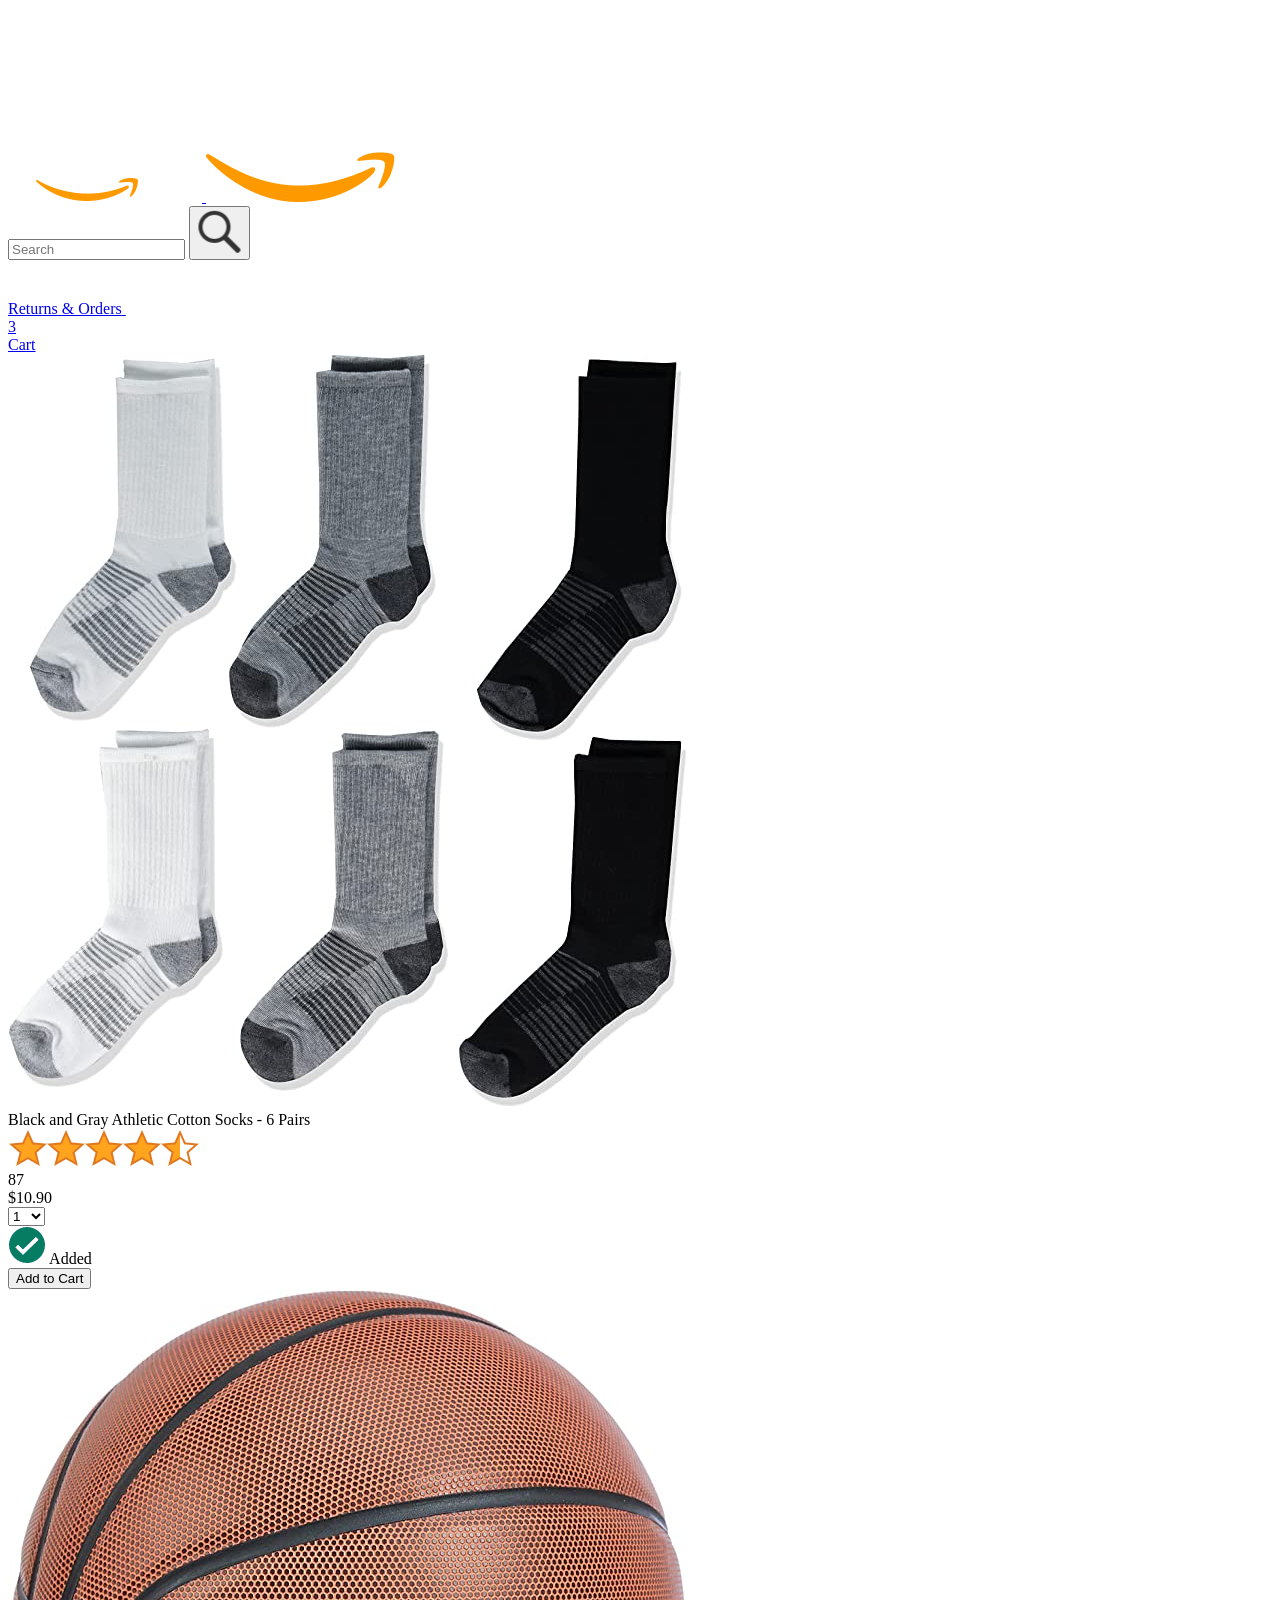
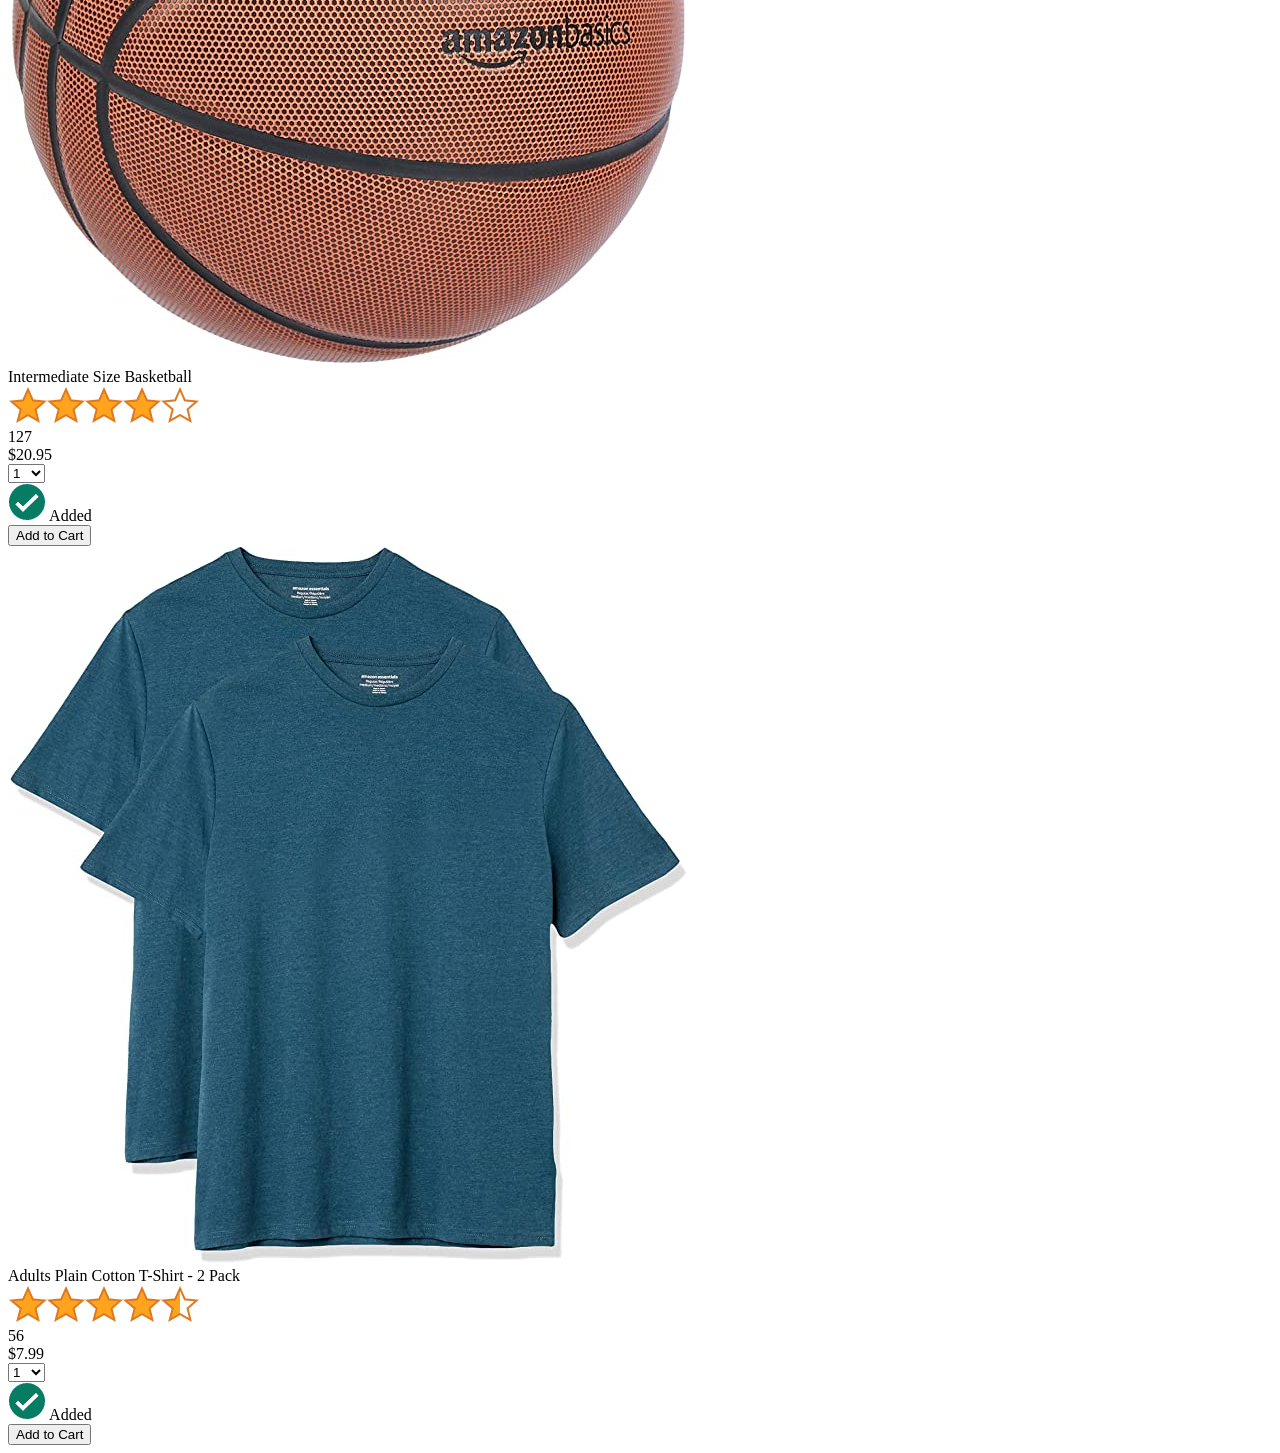
==== amazon.html @ d14b9520 "save the new files" ====
<!DOCTYPE html>
<html>
  <head>
    <title>Amazon Project</title>

    <meta name="viewport" content="width=device-width, initial-scale=1">

    
    <link rel="preconnect" href="https://fonts.googleapis.com">
    <link rel="preconnect" href="https://fonts.gstatic.com" crossorigin>
    <link href="https://fonts.googleapis.com/css2?family=Roboto:wght@400;500;700&display=swap" rel="stylesheet">

    
    <link rel="stylesheet" href="styles/shared/general.css">
    <link rel="stylesheet" href="styles/shared/amazon-header.css">
    <link rel="stylesheet" href="styles/pages/amazon.css">
  </head>
  
  <body>
    <div class="amazon-header">
      <div class="amazon-header-left-section">
        <a href="amazon.html" class="header-link">
          <img class="amazon-logo"
            src="images/amazon-logo-white.png">
          <img class="amazon-mobile-logo"
            src="images/amazon-mobile-logo-white.png">
        </a>
      </div>

      <div class="amazon-header-middle-section">
        <input class="search-bar" type="text" placeholder="Search">

        <button class="search-button">
          <img class="search-icon" src="images/icons/search-icon.png">
        </button>
      </div>

      <div class="amazon-header-right-section">
        <a class="orders-link header-link" href="orders.html">
          <span class="returns-text">Returns</span>
          <span class="orders-text">& Orders</span>
        </a>

        <a class="cart-link header-link" href="checkout.html">
          <img class="cart-icon" src="images/icons/cart-icon.png">
          <div class="cart-quantity">3</div>
          <div class="cart-text">Cart</div>
        </a>
      </div>
    </div>
    
    <div class="main">
      <div class="products-grid">
        <div class="product-container">
          <div class="product-image-container">
            <img class="product-image"
              src="images/products/athletic-cotton-socks-6-pairs.jpg">
          </div>

          <div class="product-name limit-text-to-2-lines">
            Black and Gray Athletic Cotton Socks - 6 Pairs
          </div>

          <div class="product-rating-container">
            <img class="product-rating-stars"
              src="images/ratings/rating-45.png">
            <div class="product-rating-count link-primary">
              87
            </div>
          </div>

          <div class="product-price">
            $10.90
          </div>

          <div class="product-quantity-container">
            <select>
              <option selected value="1">1</option>
              <option value="2">2</option>
              <option value="3">3</option>
              <option value="4">4</option>
              <option value="5">5</option>
              <option value="6">6</option>
              <option value="7">7</option>
              <option value="8">8</option>
              <option value="9">9</option>
              <option value="10">10</option>
            </select>
          </div>

          <div class="product-spacer"></div>

          <div class="added-to-cart">
            <img src="images/icons/checkmark.png">
            Added
          </div>

          <button class="add-to-cart-button button-primary">
            Add to Cart
          </button>
        </div>

        <div class="product-container">
          <div class="product-image-container">
            <img class="product-image"
              src="images/products/intermediate-composite-basketball.jpg">
          </div>

          <div class="product-name limit-text-to-2-lines">
            Intermediate Size Basketball
          </div>

          <div class="product-rating-container">
            <img class="product-rating-stars"
              src="images/ratings/rating-40.png">
            <div class="product-rating-count link-primary">
              127
            </div>
          </div>

          <div class="product-price">
            $20.95
          </div>

          <div class="product-quantity-container">
            <select>
              <option selected value="1">1</option>
              <option value="2">2</option>
              <option value="3">3</option>
              <option value="4">4</option>
              <option value="5">5</option>
              <option value="6">6</option>
              <option value="7">7</option>
              <option value="8">8</option>
              <option value="9">9</option>
              <option value="10">10</option>
            </select>
          </div>

          <div class="product-spacer"></div>

          <div class="added-to-cart">
            <img src="images/icons/checkmark.png">
            Added
          </div>

          <button class="add-to-cart-button button-primary">
            Add to Cart
          </button>
        </div>

        <div class="product-container">
          <div class="product-image-container">
            <img class="product-image"
              src="images/products/adults-plain-cotton-tshirt-2-pack-teal.jpg">
          </div>

          <div class="product-name limit-text-to-2-lines">
            Adults Plain Cotton T-Shirt - 2 Pack
          </div>

          <div class="product-rating-container">
            <img class="product-rating-stars"
              src="images/ratings/rating-45.png">
            <div class="product-rating-count link-primary">
              56
            </div>
          </div>

          <div class="product-price">
            $7.99
          </div>

          <div class="product-quantity-container">
            <select>
              <option selected value="1">1</option>
              <option value="2">2</option>
              <option value="3">3</option>
              <option value="4">4</option>
              <option value="5">5</option>
              <option value="6">6</option>
              <option value="7">7</option>
              <option value="8">8</option>
              <option value="9">9</option>
              <option value="10">10</option>
            </select>
          </div>

          <div class="product-spacer"></div>

          <div class="added-to-cart">
            <img src="images/icons/checkmark.png">
            Added
          </div>

          <button class="add-to-cart-button button-primary">
            Add to Cart
          </button>
        </div>
      </div>
    </div>
  </body>
</html>
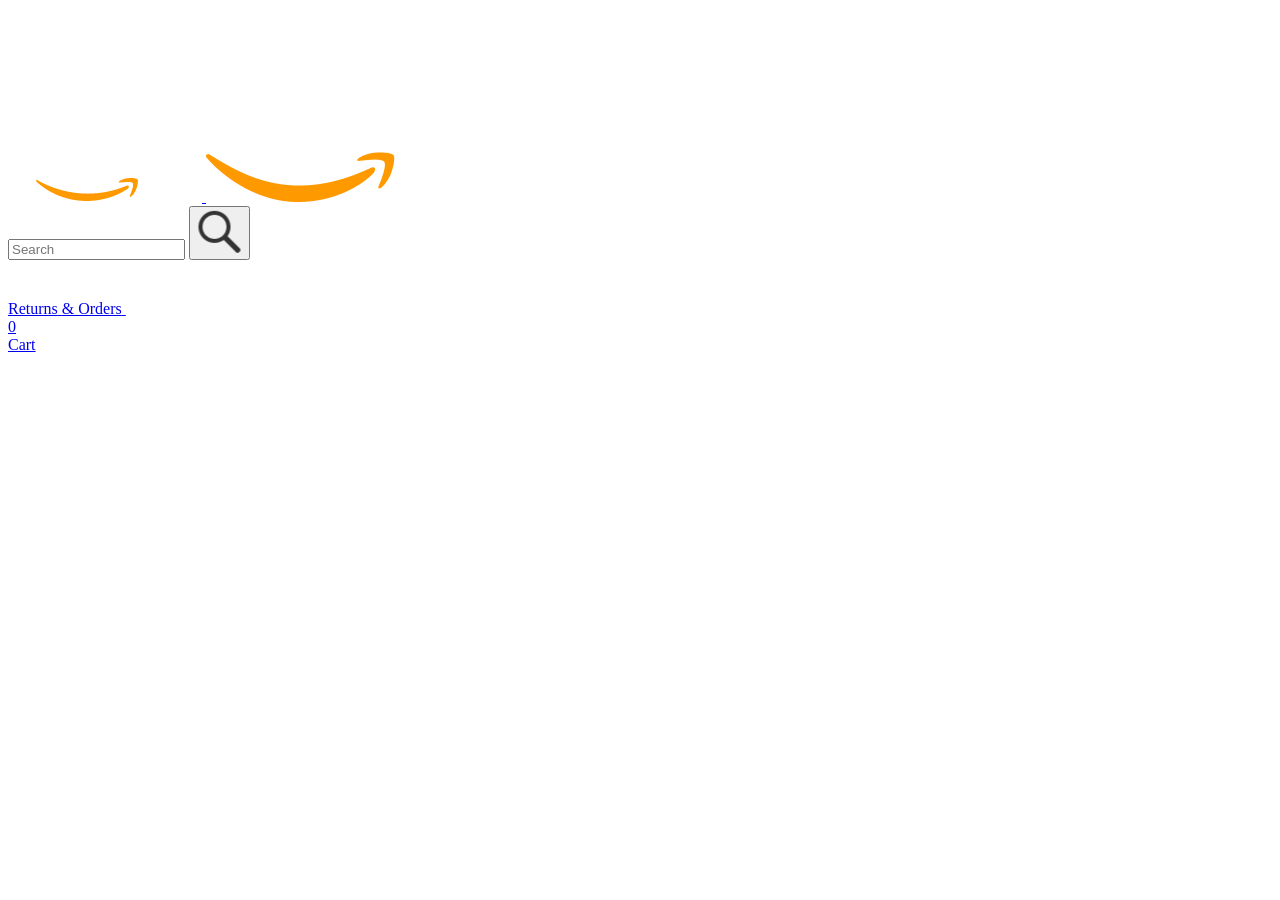
==== commit f6fbed92: "new changes" ====
--- a/amazon.html
+++ b/amazon.html
@@ -14,6 +14,8 @@
     <link rel="stylesheet" href="styles/shared/general.css">
     <link rel="stylesheet" href="styles/shared/amazon-header.css">
     <link rel="stylesheet" href="styles/pages/amazon.css">
+
+    
   </head>
   
   <body>
@@ -28,7 +30,7 @@
       </div>
 
       <div class="amazon-header-middle-section">
-        <input class="search-bar" type="text" placeholder="Search">
+        <input type="text" placeholder="Search" class="search-bar" autocomplete="username" >
 
         <button class="search-button">
           <img class="search-icon" src="images/icons/search-icon.png">
@@ -43,161 +45,20 @@
 
         <a class="cart-link header-link" href="checkout.html">
           <img class="cart-icon" src="images/icons/cart-icon.png">
-          <div class="cart-quantity">3</div>
+          <div class="cart-quantity js-cart-quantity">0</div>
           <div class="cart-text">Cart</div>
         </a>
       </div>
     </div>
     
     <div class="main">
-      <div class="products-grid">
-        <div class="product-container">
-          <div class="product-image-container">
-            <img class="product-image"
-              src="images/products/athletic-cotton-socks-6-pairs.jpg">
-          </div>
-
-          <div class="product-name limit-text-to-2-lines">
-            Black and Gray Athletic Cotton Socks - 6 Pairs
-          </div>
-
-          <div class="product-rating-container">
-            <img class="product-rating-stars"
-              src="images/ratings/rating-45.png">
-            <div class="product-rating-count link-primary">
-              87
-            </div>
-          </div>
-
-          <div class="product-price">
-            $10.90
-          </div>
-
-          <div class="product-quantity-container">
-            <select>
-              <option selected value="1">1</option>
-              <option value="2">2</option>
-              <option value="3">3</option>
-              <option value="4">4</option>
-              <option value="5">5</option>
-              <option value="6">6</option>
-              <option value="7">7</option>
-              <option value="8">8</option>
-              <option value="9">9</option>
-              <option value="10">10</option>
-            </select>
-          </div>
-
-          <div class="product-spacer"></div>
-
-          <div class="added-to-cart">
-            <img src="images/icons/checkmark.png">
-            Added
-          </div>
-
-          <button class="add-to-cart-button button-primary">
-            Add to Cart
-          </button>
-        </div>
-
-        <div class="product-container">
-          <div class="product-image-container">
-            <img class="product-image"
-              src="images/products/intermediate-composite-basketball.jpg">
-          </div>
-
-          <div class="product-name limit-text-to-2-lines">
-            Intermediate Size Basketball
-          </div>
-
-          <div class="product-rating-container">
-            <img class="product-rating-stars"
-              src="images/ratings/rating-40.png">
-            <div class="product-rating-count link-primary">
-              127
-            </div>
-          </div>
-
-          <div class="product-price">
-            $20.95
-          </div>
-
-          <div class="product-quantity-container">
-            <select>
-              <option selected value="1">1</option>
-              <option value="2">2</option>
-              <option value="3">3</option>
-              <option value="4">4</option>
-              <option value="5">5</option>
-              <option value="6">6</option>
-              <option value="7">7</option>
-              <option value="8">8</option>
-              <option value="9">9</option>
-              <option value="10">10</option>
-            </select>
-          </div>
-
-          <div class="product-spacer"></div>
-
-          <div class="added-to-cart">
-            <img src="images/icons/checkmark.png">
-            Added
-          </div>
-
-          <button class="add-to-cart-button button-primary">
-            Add to Cart
-          </button>
-        </div>
-
-        <div class="product-container">
-          <div class="product-image-container">
-            <img class="product-image"
-              src="images/products/adults-plain-cotton-tshirt-2-pack-teal.jpg">
-          </div>
-
-          <div class="product-name limit-text-to-2-lines">
-            Adults Plain Cotton T-Shirt - 2 Pack
-          </div>
-
-          <div class="product-rating-container">
-            <img class="product-rating-stars"
-              src="images/ratings/rating-45.png">
-            <div class="product-rating-count link-primary">
-              56
-            </div>
-          </div>
-
-          <div class="product-price">
-            $7.99
-          </div>
-
-          <div class="product-quantity-container">
-            <select>
-              <option selected value="1">1</option>
-              <option value="2">2</option>
-              <option value="3">3</option>
-              <option value="4">4</option>
-              <option value="5">5</option>
-              <option value="6">6</option>
-              <option value="7">7</option>
-              <option value="8">8</option>
-              <option value="9">9</option>
-              <option value="10">10</option>
-            </select>
-          </div>
-
-          <div class="product-spacer"></div>
-
-          <div class="added-to-cart">
-            <img src="images/icons/checkmark.png">
-            Added
-          </div>
-
-          <button class="add-to-cart-button button-primary">
-            Add to Cart
-          </button>
-        </div>
+      <div class="products-grid js-products-grid">
+       
       </div>
     </div>
+    
+    
+   
+    <script type="module" src="scripts/amazon.js"></script>
   </body>
 </html>
